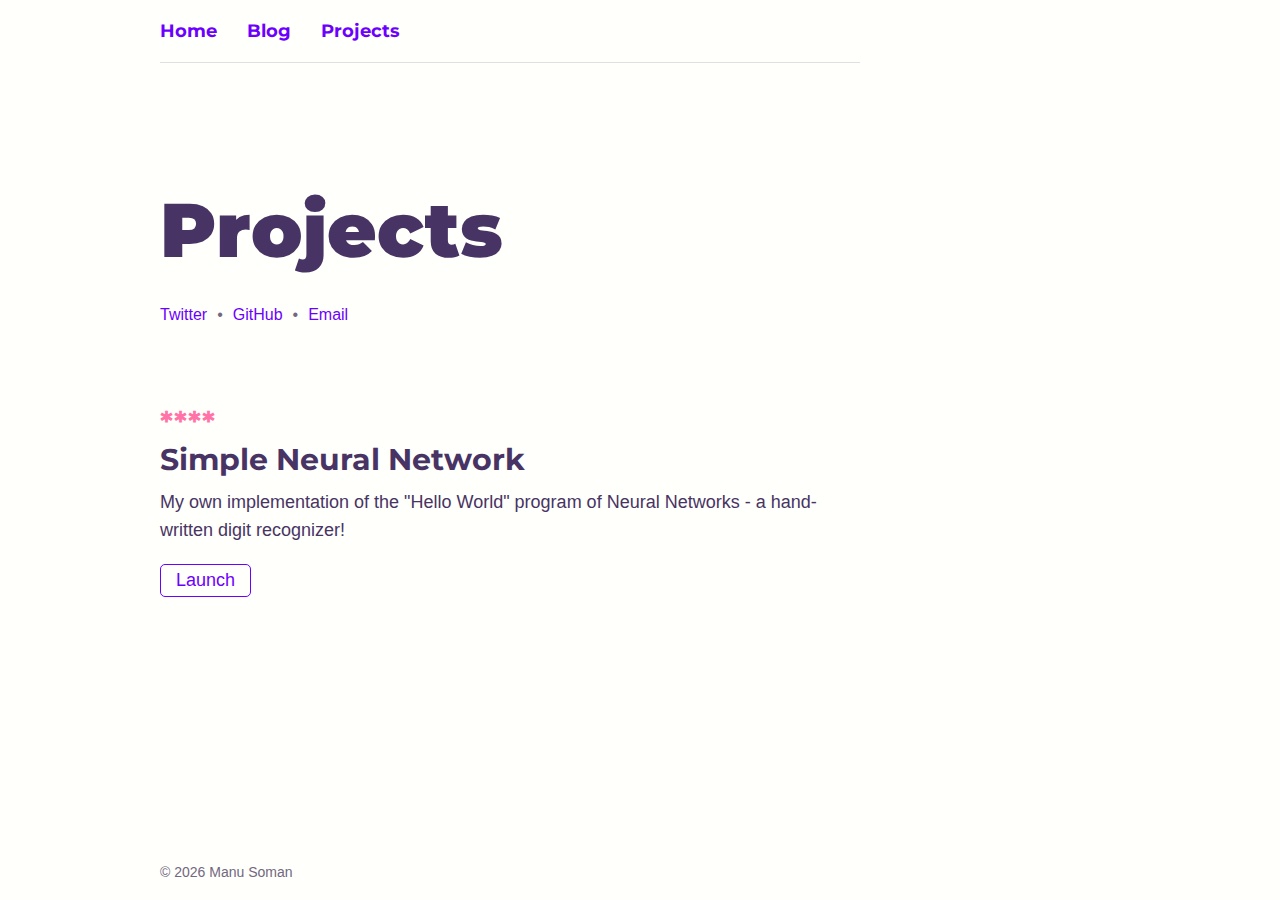
==== projects/index.html @ 5f552e90 "projects added" ====
<!DOCTYPE html>
<html lang="en">
<head>
    <meta charset="UTF-8">
    <meta name="viewport" content="width=device-width, initial-scale=1">
    <title>Manu Soman | Projects</title>
    <link rel="shortcut icon" type="image/x-icon" href="res/favicon.svg" />
    <link rel="stylesheet" href="../styles/common.css">
    <link rel="stylesheet" href="styles/index.css">
    <link rel="preconnect" href="https://fonts.gstatic.com">
    <link href="https://fonts.googleapis.com/css2?family=Montserrat:wght@700;900&display=swap" rel="stylesheet"> 
</head>
<body>

<header>
    <div class="main_frame">
        <ul id="topNav" class="no_bullet horizontal">
            <li>
                <a href="https://manusoman.github.io" class="textLink">Home</a>
            </li><li>
                <a href="https://manusoman.github.io/MindLogs" class="textLink">Blog</a>
            </li><li>
                <a href="https://manusoman.github.io/projects" class="textLink">Projects</a>
            </li>
        </ul>
      
        <h1>Projects</h1>
        <ul id="contacts" class="no_bullet horizontal">
            <li><a class="textLink" href="https://twitter.com/manu_221b">Twitter</a>
            </li><li><a class="textLink" href="https://github.com/manusoman">GitHub</a>
            </li><li><a class="textLink" href="mailto:mindlogs.blog@gmail.com">Email</a>
            </li>
        </ul>
    </div>
</header>

<main>
    <div class="main_frame">
        <ul class="no_bullet" id="projects">
            <li>
                <h2>Simple Neural Network</h2>
                <p>My own implementation of the "Hello World" program of Neural Networks - a hand-written digit recognizer!</p>
                <a class="launcher" target="_blank" href="#">Launch</a>
            </li>
        </ul>
    </div>
</main>

<footer>
    <div class="main_frame">
        <span id="copyright"></span>
    </div>
</footer>

<script>
    (function() {
        const copyright = document.getElementById('copyright');

        fetch('https://manusoman.github.io/MindLogs/settings.json')
        .then(res => res.json())
        .then(data => { copyright.innerHTML = `© ${ data.current_year } Manu Soman` })
        .catch(err => {
            copyright.innerHTML = `© ${ new Date().getFullYear() } Manu Soman`;
            console.error(err);
        });
    })();
</script>
</body>
</html>
---- styles/common.css ----
:root {
  --primary: #483464;
  --dark: #483464;
  --grey: #726880;
  --bg: #fffffb;
  --highLight: #deffa2;
  --flash: #fb337e;
  --flash_light: #ff73a7;
  --link: #a750ff;
  --tagColor: #48346480;
  --tagBG: #ffffc3;
  --linkColor: #6c00ff;
}

* {
margin: 0px;
padding: 0px;
border: none;
box-sizing: border-box;
}

html {
height: 100%;
font-family: arial, sans-serif;
font-size: 18px;
}

body {
min-height: 100%;
background-color: var(--bg);
}

ul.no_bullet {
list-style: none;
}

.horizontal > li {
display: inline-block;
}

a {
text-decoration: none;
}

h1, h2, h3 {
font-family: 'Montserrat', sans-serif;
}

h1, h2, h3, p {
color: var(--dark);
}

#topNav {
padding: 20px 0px;
border-bottom: 1px solid #e0e0e0;  
}

#topNav > li {
margin-right: 30px;
}

#topNav a {
font-family: 'Montserrat', sans-serif;
font-weight: 700;
}

.textLink {
color: var(--linkColor);
}

.tags > li {
padding: 5px 10px;
font-size: 14px;
border-radius: 4px;
color: var(--dark);
background-color: var(--tagBG);
}

.tags > li + li {
margin-left: 6px;
}

footer {
position: sticky;
margin-top: 76px;
padding: 20px 0px;
top: 100%;
font-family: arial, sans-serif;
font-size: 14px;
color: var(--dark);
}

#copyright {
color: var(--grey);
}
---- projects/styles/index.css ----
header {
  padding-bottom: 80px;
}

h1 {
  margin-bottom: 30px;
  font-size: 76px;
  font-weight: 900;
}

h2 {
  margin-bottom: 10px;
  font-size: 30px;
  font-weight: 700;
}

p {
  line-height: 28px;
}

.main_frame {
  padding-left: 160px;
  width: 100%;
  max-width: 860px;
}

@media screen and (max-width: 900px) {
  .main_frame {
    padding: 0px 100px;
  }
}

@media screen and (max-width: 700px) {
  .main_frame {
    padding: 0px 30px;
  }
}

#topNav {
  margin-bottom: 120px;
}

#contacts {
  font-size: 16px;
  color: var(--grey);
}

#contacts > li + li:before {
  content: "•";
  margin: 0px 10px;
}

#projects > li {
  margin-bottom: 50px;
}

#projects > li:before {
  content: "****";
  font-family: 'Montserrat', sans-serif;
  font-size: 30px;
  font-weight: 700;
  color: var(--flash_light);
}

#projects > li > .launcher {
  display: inline-block;
  margin-top: 20px;
  padding: 5px 15px;
  color: var(--linkColor);
  border: 1px solid var(--linkColor);
  border-radius: 5px;
}

#projects > li > .launcher:hover {
  color: white;
  background-color: var(--linkColor);
}
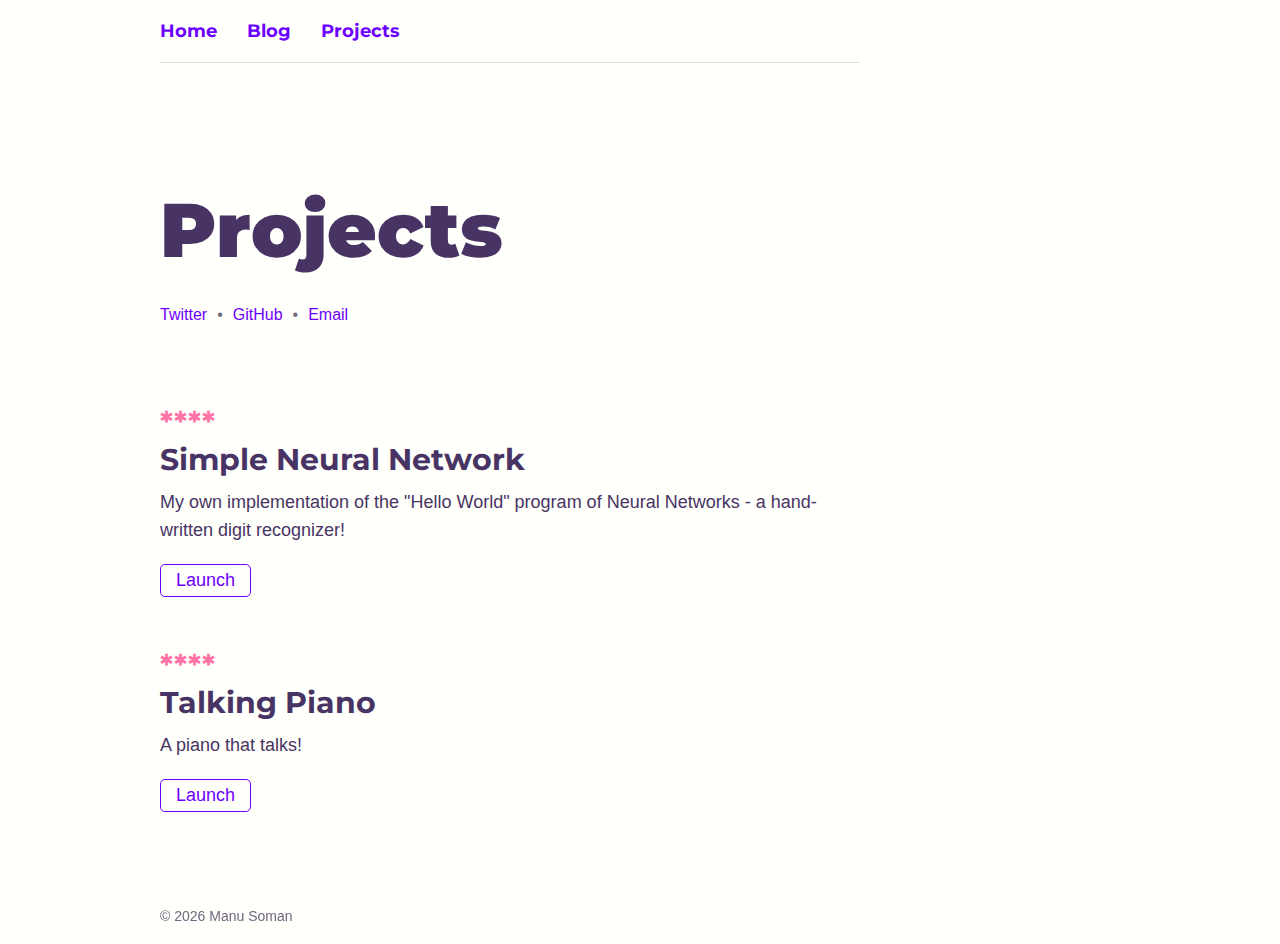
==== commit e53921d8: "Talking Piano added" ====
--- a/projects/index.html
+++ b/projects/index.html
@@ -40,7 +40,12 @@
             <li>
                 <h2>Simple Neural Network</h2>
                 <p>My own implementation of the "Hello World" program of Neural Networks - a hand-written digit recognizer!</p>
-                <a class="launcher" target="_blank" href="#">Launch</a>
+                <a class="launcher" target="_blank" href="https://manusoman.github.io/digit-recognizer/">Launch</a>
+            </li>
+            <li>
+                <h2>Talking Piano</h2>
+                <p>A piano that talks!</p>
+                <a class="launcher" target="_blank" href="https://manusoman.github.io/talking-piano/">Launch</a>
             </li>
         </ul>
     </div>
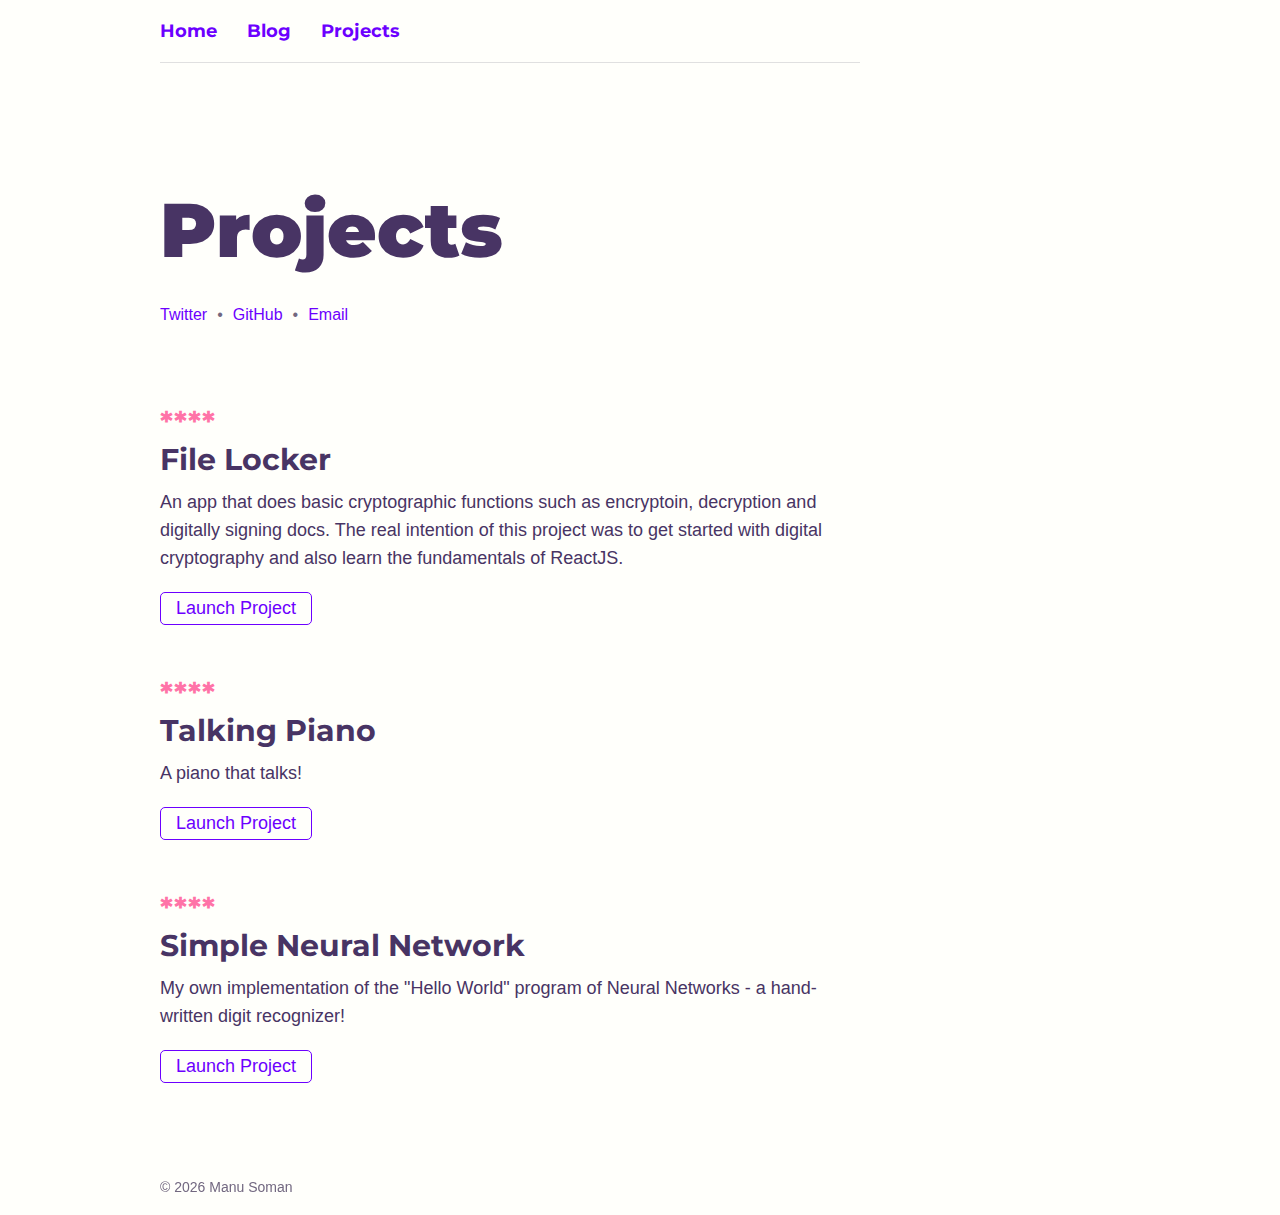
==== commit 6c958f1b: "File Locker project added" ====
--- a/projects/index.html
+++ b/projects/index.html
@@ -38,14 +38,19 @@
     <div class="main_frame">
         <ul class="no_bullet" id="projects">
             <li>
-                <h2>Simple Neural Network</h2>
-                <p>My own implementation of the "Hello World" program of Neural Networks - a hand-written digit recognizer!</p>
-                <a class="launcher" target="_blank" href="https://manusoman.github.io/digit-recognizer/">Launch</a>
+                <h2>File Locker</h2>
+                <p>An app that does basic cryptographic functions such as encryptoin, decryption and digitally signing docs. The real intention of this project was to get started with digital cryptography and also learn the fundamentals of ReactJS.</p>
+                <a class="launcher" target="_blank" href="https://manusoman.github.io/file-locker/">Launch Project</a>
             </li>
             <li>
                 <h2>Talking Piano</h2>
                 <p>A piano that talks!</p>
-                <a class="launcher" target="_blank" href="https://manusoman.github.io/talking-piano/">Launch</a>
+                <a class="launcher" target="_blank" href="https://manusoman.github.io/talking-piano/">Launch Project</a>
+            </li>
+            <li>
+                <h2>Simple Neural Network</h2>
+                <p>My own implementation of the "Hello World" program of Neural Networks - a hand-written digit recognizer!</p>
+                <a class="launcher" target="_blank" href="https://manusoman.github.io/digit-recognizer/">Launch Project</a>
             </li>
         </ul>
     </div>
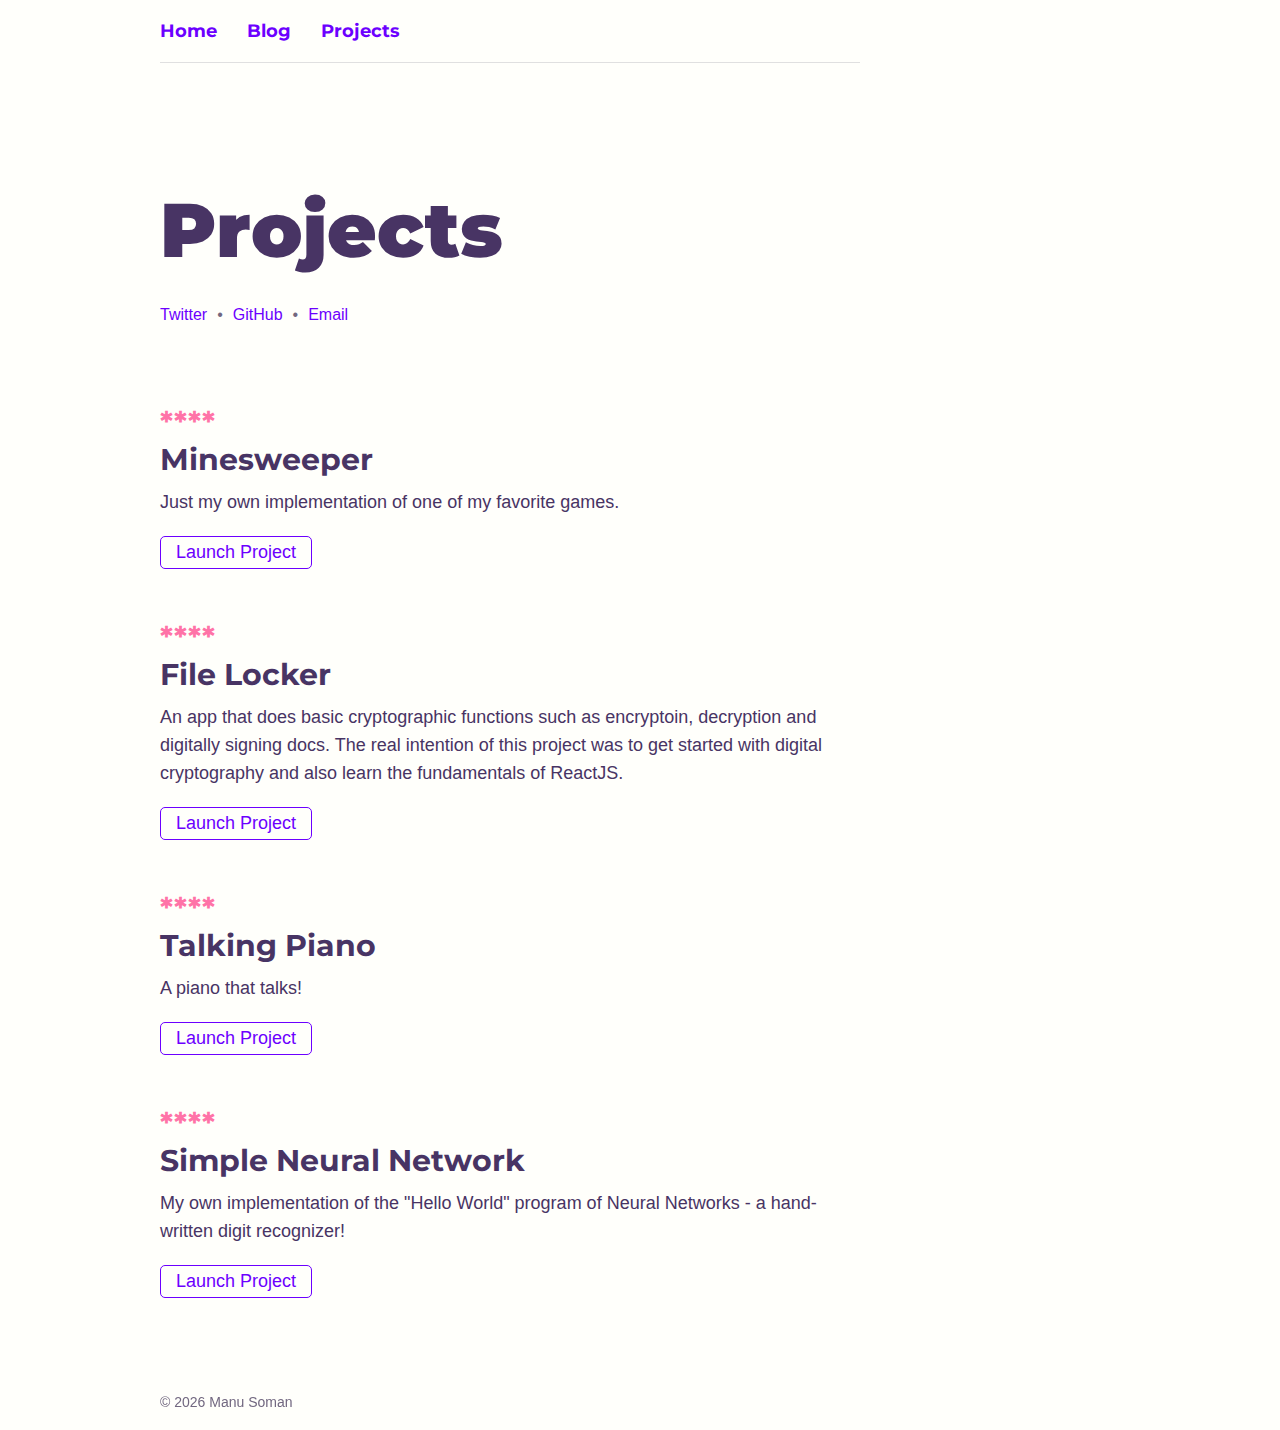
==== commit ef92b062: "Minesweeper project added" ====
--- a/projects/index.html
+++ b/projects/index.html
@@ -38,6 +38,11 @@
     <div class="main_frame">
         <ul class="no_bullet" id="projects">
             <li>
+                <h2>Minesweeper</h2>
+                <p>Just my own implementation of one of my favorite games.</p>
+                <a class="launcher" target="_blank" href="https://manusoman.github.io/minesweeper/">Launch Project</a>
+            </li>
+            <li>
                 <h2>File Locker</h2>
                 <p>An app that does basic cryptographic functions such as encryptoin, decryption and digitally signing docs. The real intention of this project was to get started with digital cryptography and also learn the fundamentals of ReactJS.</p>
                 <a class="launcher" target="_blank" href="https://manusoman.github.io/file-locker/">Launch Project</a>
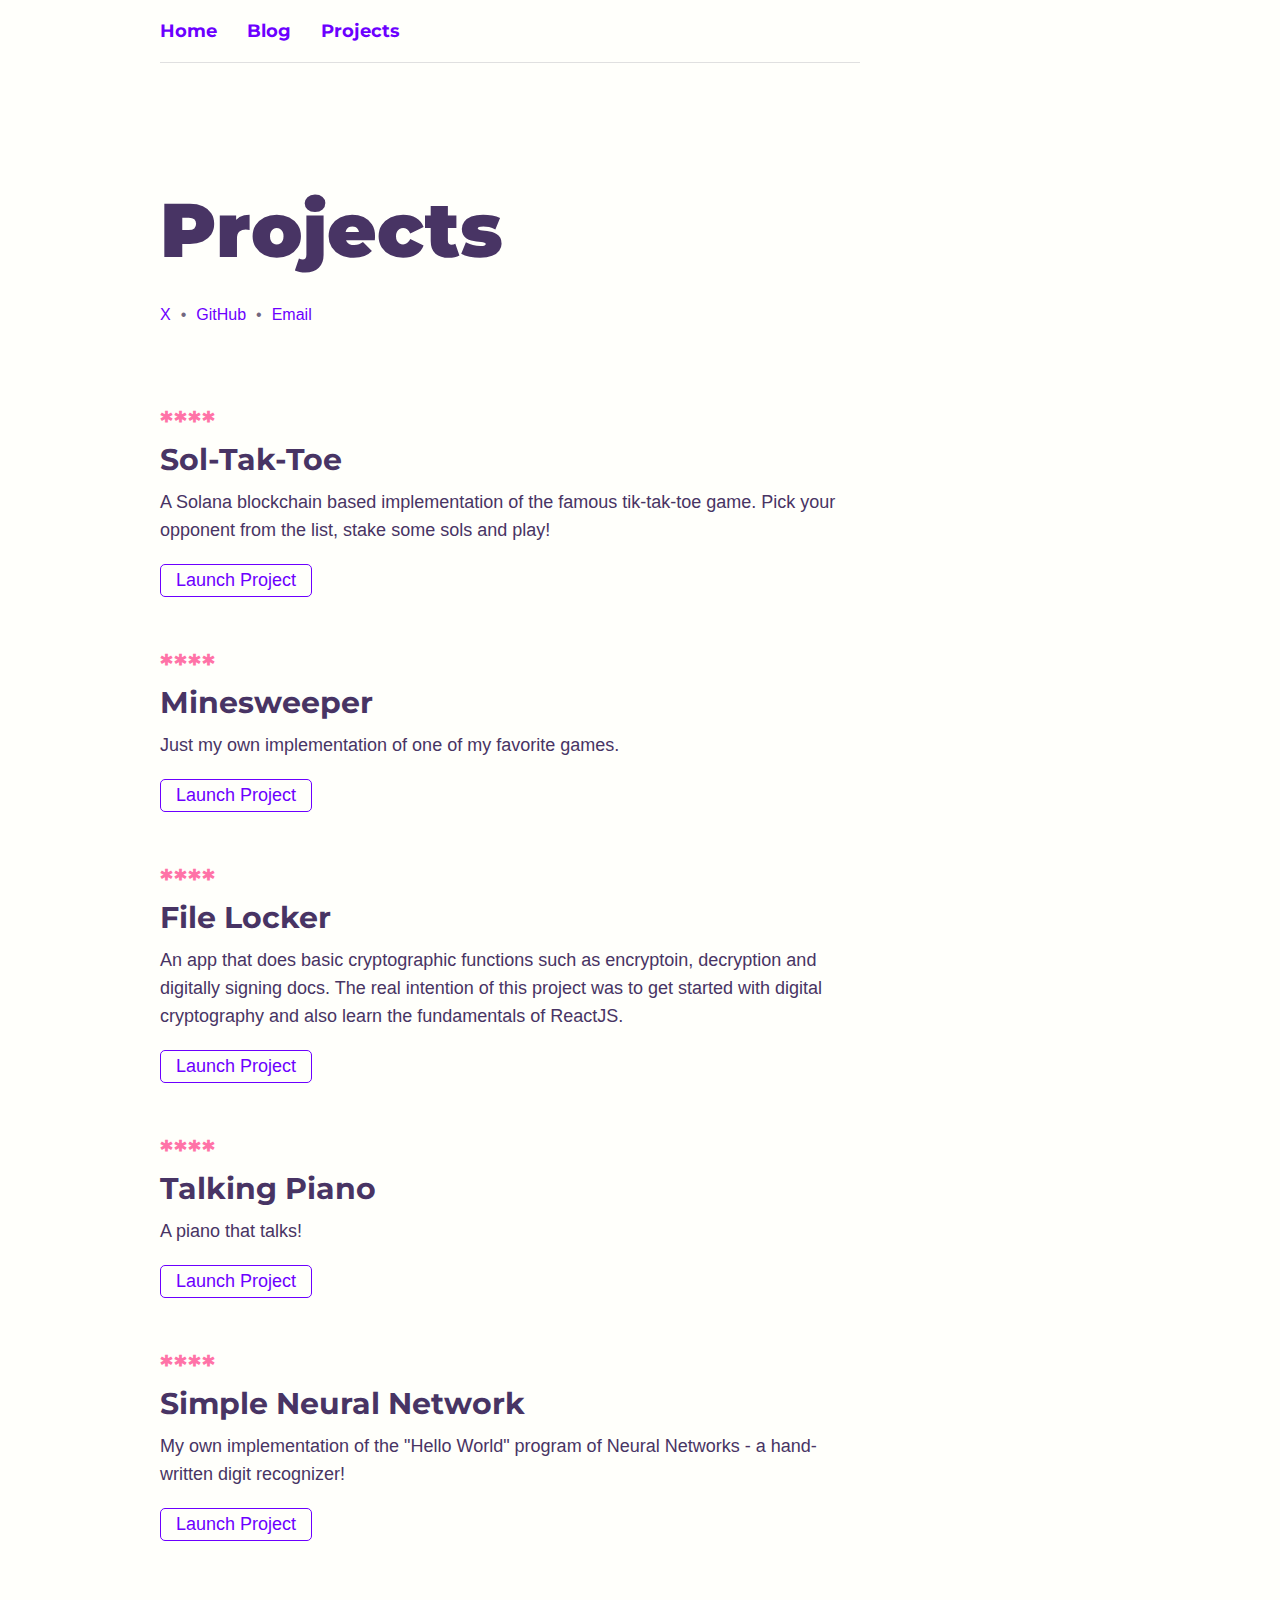
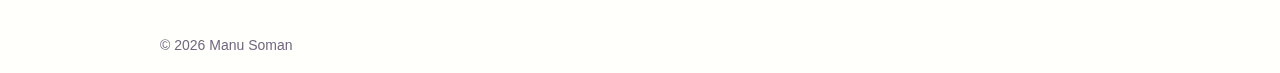
==== commit d5bbfe19: "added sol-tak-toe" ====
--- a/projects/index.html
+++ b/projects/index.html
@@ -1,84 +1,89 @@
-<!DOCTYPE html>
-<html lang="en">
-<head>
-    <meta charset="UTF-8">
-    <meta name="viewport" content="width=device-width, initial-scale=1">
-    <title>Manu Soman | Projects</title>
-    <link rel="shortcut icon" type="image/x-icon" href="res/favicon.svg" />
-    <link rel="stylesheet" href="../styles/common.css">
-    <link rel="stylesheet" href="styles/index.css">
-    <link rel="preconnect" href="https://fonts.gstatic.com">
-    <link href="https://fonts.googleapis.com/css2?family=Montserrat:wght@700;900&display=swap" rel="stylesheet"> 
-</head>
-<body>
-
-<header>
-    <div class="main_frame">
-        <ul id="topNav" class="no_bullet horizontal">
-            <li>
-                <a href="https://manusoman.github.io" class="textLink">Home</a>
-            </li><li>
-                <a href="https://manusoman.github.io/MindLogs" class="textLink">Blog</a>
-            </li><li>
-                <a href="https://manusoman.github.io/projects" class="textLink">Projects</a>
-            </li>
-        </ul>
-      
-        <h1>Projects</h1>
-        <ul id="contacts" class="no_bullet horizontal">
-            <li><a class="textLink" href="https://twitter.com/manu_221b">Twitter</a>
-            </li><li><a class="textLink" href="https://github.com/manusoman">GitHub</a>
-            </li><li><a class="textLink" href="mailto:mindlogs.blog@gmail.com">Email</a>
-            </li>
-        </ul>
-    </div>
-</header>
-
-<main>
-    <div class="main_frame">
-        <ul class="no_bullet" id="projects">
-            <li>
-                <h2>Minesweeper</h2>
-                <p>Just my own implementation of one of my favorite games.</p>
-                <a class="launcher" target="_blank" href="https://manusoman.github.io/minesweeper/">Launch Project</a>
-            </li>
-            <li>
-                <h2>File Locker</h2>
-                <p>An app that does basic cryptographic functions such as encryptoin, decryption and digitally signing docs. The real intention of this project was to get started with digital cryptography and also learn the fundamentals of ReactJS.</p>
-                <a class="launcher" target="_blank" href="https://manusoman.github.io/file-locker/">Launch Project</a>
-            </li>
-            <li>
-                <h2>Talking Piano</h2>
-                <p>A piano that talks!</p>
-                <a class="launcher" target="_blank" href="https://manusoman.github.io/talking-piano/">Launch Project</a>
-            </li>
-            <li>
-                <h2>Simple Neural Network</h2>
-                <p>My own implementation of the "Hello World" program of Neural Networks - a hand-written digit recognizer!</p>
-                <a class="launcher" target="_blank" href="https://manusoman.github.io/digit-recognizer/">Launch Project</a>
-            </li>
-        </ul>
-    </div>
-</main>
-
-<footer>
-    <div class="main_frame">
-        <span id="copyright"></span>
-    </div>
-</footer>
-
-<script>
-    (function() {
-        const copyright = document.getElementById('copyright');
-
-        fetch('https://manusoman.github.io/MindLogs/settings.json')
-        .then(res => res.json())
-        .then(data => { copyright.innerHTML = `© ${ data.current_year } Manu Soman` })
-        .catch(err => {
-            copyright.innerHTML = `© ${ new Date().getFullYear() } Manu Soman`;
-            console.error(err);
-        });
-    })();
-</script>
-</body>
-</html> 
+<!DOCTYPE html>
+<html lang="en">
+<head>
+    <meta charset="UTF-8">
+    <meta name="viewport" content="width=device-width, initial-scale=1">
+    <title>Manu Soman | Projects</title>
+    <link rel="shortcut icon" type="image/x-icon" href="res/favicon.svg" />
+    <link rel="stylesheet" href="../styles/common.css">
+    <link rel="stylesheet" href="styles/index.css">
+    <link rel="preconnect" href="https://fonts.gstatic.com">
+    <link href="https://fonts.googleapis.com/css2?family=Montserrat:wght@700;900&display=swap" rel="stylesheet"> 
+</head>
+<body>
+
+<header>
+    <div class="main_frame">
+        <ul id="topNav" class="no_bullet horizontal">
+            <li>
+                <a href="https://manusoman.github.io" class="textLink">Home</a>
+            </li><li>
+                <a href="https://manusoman.github.io/MindLogs" class="textLink">Blog</a>
+            </li><li>
+                <a href="https://manusoman.github.io/projects" class="textLink">Projects</a>
+            </li>
+        </ul>
+      
+        <h1>Projects</h1>
+        <ul id="contacts" class="no_bullet horizontal">
+            <li><a class="textLink" href="https://x.com/manu_221b">X</a>
+            </li><li><a class="textLink" href="https://github.com/manusoman">GitHub</a>
+            </li><li><a class="textLink" href="mailto:manu.naturep@gmail.com">Email</a>
+            </li>
+        </ul>
+    </div>
+</header>
+
+<main>
+    <div class="main_frame">
+        <ul class="no_bullet" id="projects">
+            <li>
+                <h2>Sol-Tak-Toe</h2>
+                <p>A Solana blockchain based implementation of the famous tik-tak-toe game. Pick your opponent from the list, stake some sols and play!</p>
+                <a class="launcher" target="_blank" href="https://manusoman.github.io/sol_tak_toe/">Launch Project</a>
+            </li>
+            <li>
+                <h2>Minesweeper</h2>
+                <p>Just my own implementation of one of my favorite games.</p>
+                <a class="launcher" target="_blank" href="https://manusoman.github.io/minesweeper/">Launch Project</a>
+            </li>
+            <li>
+                <h2>File Locker</h2>
+                <p>An app that does basic cryptographic functions such as encryptoin, decryption and digitally signing docs. The real intention of this project was to get started with digital cryptography and also learn the fundamentals of ReactJS.</p>
+                <a class="launcher" target="_blank" href="https://manusoman.github.io/file-locker/">Launch Project</a>
+            </li>
+            <li>
+                <h2>Talking Piano</h2>
+                <p>A piano that talks!</p>
+                <a class="launcher" target="_blank" href="https://manusoman.github.io/talking-piano/">Launch Project</a>
+            </li>
+            <li>
+                <h2>Simple Neural Network</h2>
+                <p>My own implementation of the "Hello World" program of Neural Networks - a hand-written digit recognizer!</p>
+                <a class="launcher" target="_blank" href="https://manusoman.github.io/digit-recognizer/">Launch Project</a>
+            </li>
+        </ul>
+    </div>
+</main>
+
+<footer>
+    <div class="main_frame">
+        <span id="copyright"></span>
+    </div>
+</footer>
+
+<script>
+    (function() {
+        const copyright = document.getElementById('copyright');
+
+        fetch('https://manusoman.github.io/MindLogs/settings.json')
+        .then(res => res.json())
+        .then(data => { copyright.innerHTML = `© ${ data.current_year } Manu Soman` })
+        .catch(err => {
+            copyright.innerHTML = `© ${ new Date().getFullYear() } Manu Soman`;
+            console.error(err);
+        });
+    })();
+</script>
+</body>
+</html> 
--- a/styles/common.css
+++ b/styles/common.css
@@ -1,95 +1,95 @@
-:root {
-  --primary: #483464;
-  --dark: #483464;
-  --grey: #726880;
-  --bg: #fffffb;
-  --highLight: #deffa2;
-  --flash: #fb337e;
-  --flash_light: #ff73a7;
-  --link: #a750ff;
-  --tagColor: #48346480;
-  --tagBG: #ffffc3;
-  --linkColor: #6c00ff;
-}
-
-* {
-margin: 0px;
-padding: 0px;
-border: none;
-box-sizing: border-box;
-}
-
-html {
-height: 100%;
-font-family: arial, sans-serif;
-font-size: 18px;
-}
-
-body {
-min-height: 100%;
-background-color: var(--bg);
-}
-
-ul.no_bullet {
-list-style: none;
-}
-
-.horizontal > li {
-display: inline-block;
-}
-
-a {
-text-decoration: none;
-}
-
-h1, h2, h3 {
-font-family: 'Montserrat', sans-serif;
-}
-
-h1, h2, h3, p {
-color: var(--dark);
-}
-
-#topNav {
-padding: 20px 0px;
-border-bottom: 1px solid #e0e0e0;  
-}
-
-#topNav > li {
-margin-right: 30px;
-}
-
-#topNav a {
-font-family: 'Montserrat', sans-serif;
-font-weight: 700;
-}
-
-.textLink {
-color: var(--linkColor);
-}
-
-.tags > li {
-padding: 5px 10px;
-font-size: 14px;
-border-radius: 4px;
-color: var(--dark);
-background-color: var(--tagBG);
-}
-
-.tags > li + li {
-margin-left: 6px;
-}
-
-footer {
-position: sticky;
-margin-top: 76px;
-padding: 20px 0px;
-top: 100%;
-font-family: arial, sans-serif;
-font-size: 14px;
-color: var(--dark);
-}
-
-#copyright {
-color: var(--grey);
+:root {
+  --primary: #483464;
+  --dark: #483464;
+  --grey: #726880;
+  --bg: #fffffb;
+  --highLight: #deffa2;
+  --flash: #fb337e;
+  --flash_light: #ff73a7;
+  --link: #a750ff;
+  --tagColor: #48346480;
+  --tagBG: #ffffc3;
+  --linkColor: #6c00ff;
+}
+
+* {
+margin: 0px;
+padding: 0px;
+border: none;
+box-sizing: border-box;
+}
+
+html {
+height: 100%;
+font-family: arial, sans-serif;
+font-size: 18px;
+}
+
+body {
+min-height: 100%;
+background-color: var(--bg);
+}
+
+ul.no_bullet {
+list-style: none;
+}
+
+.horizontal > li {
+display: inline-block;
+}
+
+a {
+text-decoration: none;
+}
+
+h1, h2, h3 {
+font-family: 'Montserrat', sans-serif;
+}
+
+h1, h2, h3, p {
+color: var(--dark);
+}
+
+#topNav {
+padding: 20px 0px;
+border-bottom: 1px solid #e0e0e0;  
+}
+
+#topNav > li {
+margin-right: 30px;
+}
+
+#topNav a {
+font-family: 'Montserrat', sans-serif;
+font-weight: 700;
+}
+
+.textLink {
+color: var(--linkColor);
+}
+
+.tags > li {
+padding: 5px 10px;
+font-size: 14px;
+border-radius: 4px;
+color: var(--dark);
+background-color: var(--tagBG);
+}
+
+.tags > li + li {
+margin-left: 6px;
+}
+
+footer {
+position: sticky;
+margin-top: 76px;
+padding: 20px 0px;
+top: 100%;
+font-family: arial, sans-serif;
+font-size: 14px;
+color: var(--dark);
+}
+
+#copyright {
+color: var(--grey);
 }--- a/projects/styles/index.css
+++ b/projects/styles/index.css
@@ -1,77 +1,77 @@
-header {
-  padding-bottom: 80px;
-}
-
-h1 {
-  margin-bottom: 30px;
-  font-size: 76px;
-  font-weight: 900;
-}
-
-h2 {
-  margin-bottom: 10px;
-  font-size: 30px;
-  font-weight: 700;
-}
-
-p {
-  line-height: 28px;
-}
-
-.main_frame {
-  padding-left: 160px;
-  width: 100%;
-  max-width: 860px;
-}
-
-@media screen and (max-width: 900px) {
-  .main_frame {
-    padding: 0px 100px;
-  }
-}
-
-@media screen and (max-width: 700px) {
-  .main_frame {
-    padding: 0px 30px;
-  }
-}
-
-#topNav {
-  margin-bottom: 120px;
-}
-
-#contacts {
-  font-size: 16px;
-  color: var(--grey);
-}
-
-#contacts > li + li:before {
-  content: "•";
-  margin: 0px 10px;
-}
-
-#projects > li {
-  margin-bottom: 50px;
-}
-
-#projects > li:before {
-  content: "****";
-  font-family: 'Montserrat', sans-serif;
-  font-size: 30px;
-  font-weight: 700;
-  color: var(--flash_light);
-}
-
-#projects > li > .launcher {
-  display: inline-block;
-  margin-top: 20px;
-  padding: 5px 15px;
-  color: var(--linkColor);
-  border: 1px solid var(--linkColor);
-  border-radius: 5px;
-}
-
-#projects > li > .launcher:hover {
-  color: white;
-  background-color: var(--linkColor);
+header {
+  padding-bottom: 80px;
+}
+
+h1 {
+  margin-bottom: 30px;
+  font-size: 76px;
+  font-weight: 900;
+}
+
+h2 {
+  margin-bottom: 10px;
+  font-size: 30px;
+  font-weight: 700;
+}
+
+p {
+  line-height: 28px;
+}
+
+.main_frame {
+  padding-left: 160px;
+  width: 100%;
+  max-width: 860px;
+}
+
+@media screen and (max-width: 900px) {
+  .main_frame {
+    padding: 0px 100px;
+  }
+}
+
+@media screen and (max-width: 700px) {
+  .main_frame {
+    padding: 0px 30px;
+  }
+}
+
+#topNav {
+  margin-bottom: 120px;
+}
+
+#contacts {
+  font-size: 16px;
+  color: var(--grey);
+}
+
+#contacts > li + li:before {
+  content: "•";
+  margin: 0px 10px;
+}
+
+#projects > li {
+  margin-bottom: 50px;
+}
+
+#projects > li:before {
+  content: "****";
+  font-family: 'Montserrat', sans-serif;
+  font-size: 30px;
+  font-weight: 700;
+  color: var(--flash_light);
+}
+
+#projects > li > .launcher {
+  display: inline-block;
+  margin-top: 20px;
+  padding: 5px 15px;
+  color: var(--linkColor);
+  border: 1px solid var(--linkColor);
+  border-radius: 5px;
+}
+
+#projects > li > .launcher:hover {
+  color: white;
+  background-color: var(--linkColor);
 }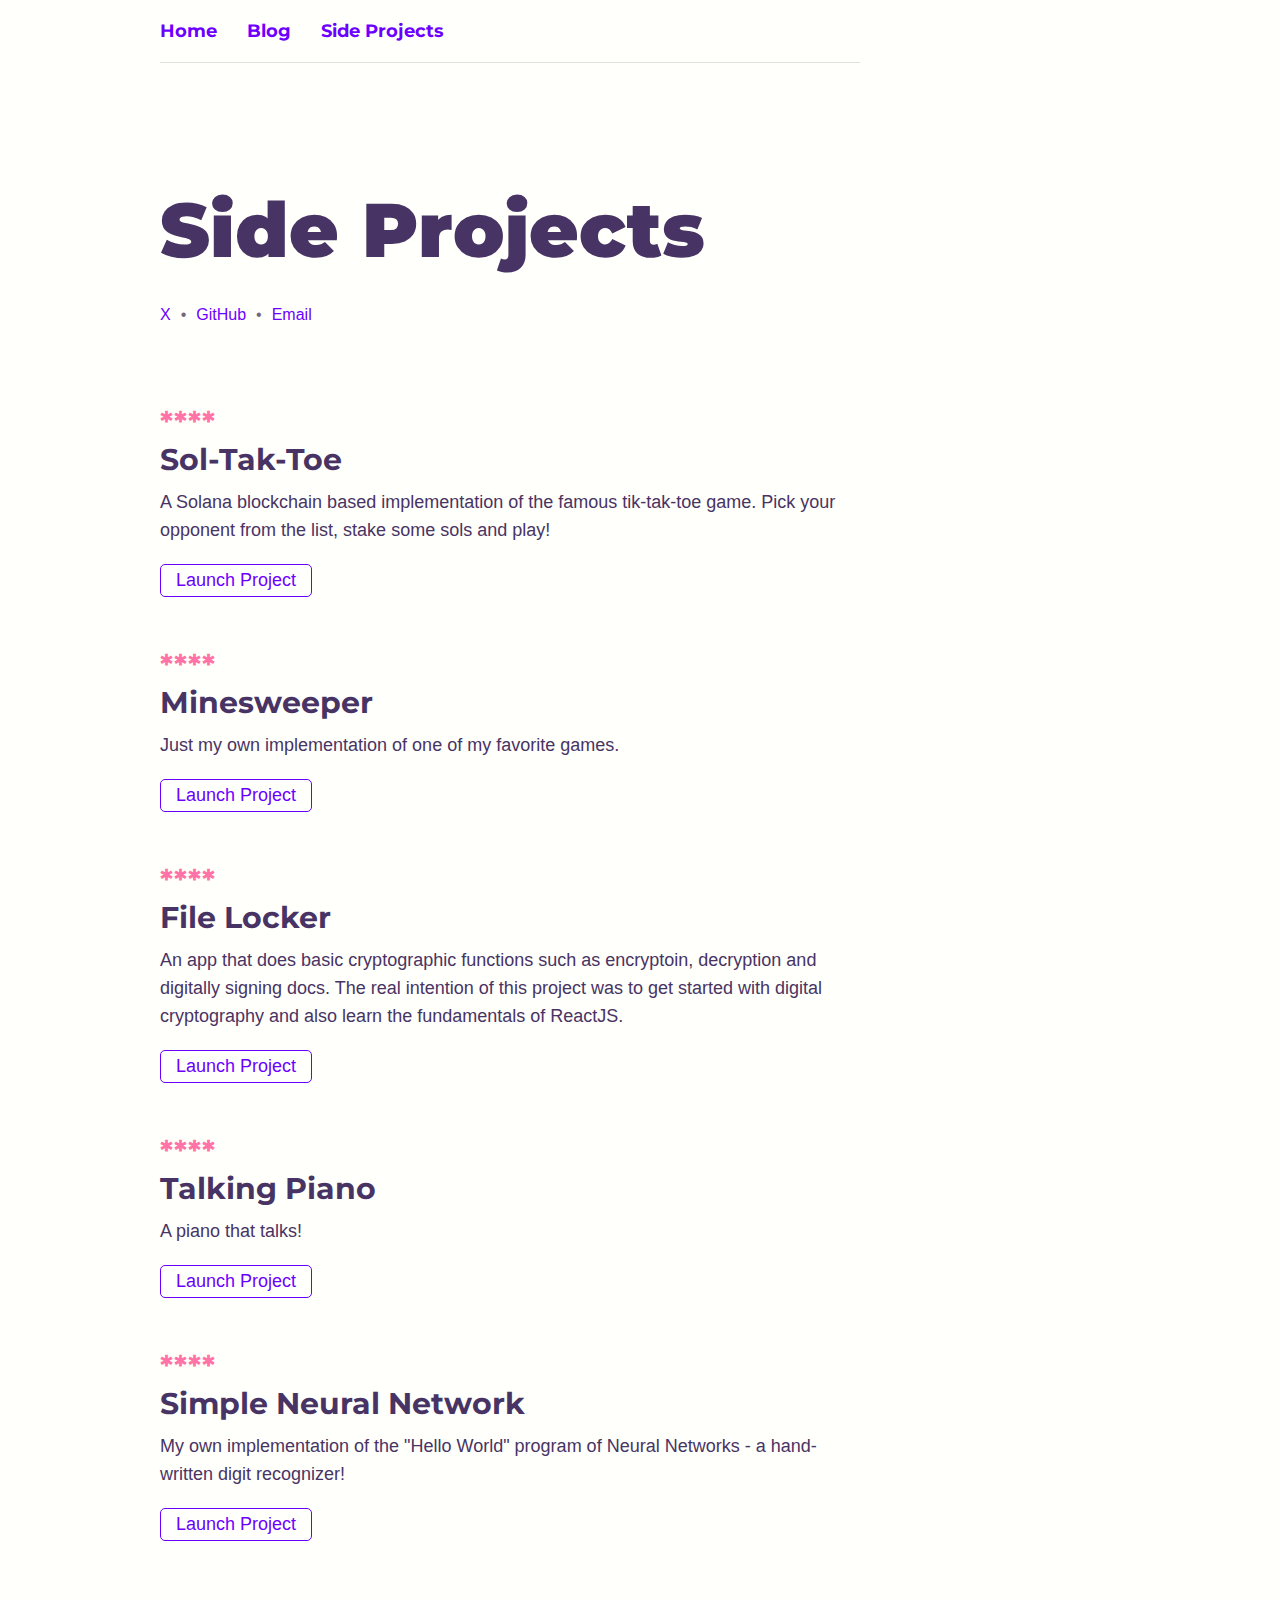
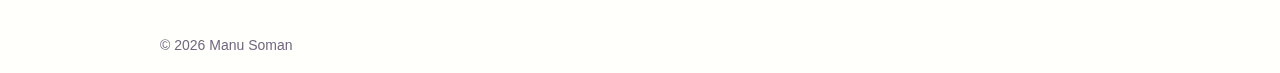
==== commit 6e776f6f: "renamed projects to side projects" ====
--- a/projects/index.html
+++ b/projects/index.html
@@ -3,7 +3,7 @@
 <head>
     <meta charset="UTF-8">
     <meta name="viewport" content="width=device-width, initial-scale=1">
-    <title>Manu Soman | Projects</title>
+    <title>Manu Soman | Side Projects</title>
     <link rel="shortcut icon" type="image/x-icon" href="res/favicon.svg" />
     <link rel="stylesheet" href="../styles/common.css">
     <link rel="stylesheet" href="styles/index.css">
@@ -20,11 +20,11 @@
             </li><li>
                 <a href="https://manusoman.github.io/MindLogs" class="textLink">Blog</a>
             </li><li>
-                <a href="https://manusoman.github.io/projects" class="textLink">Projects</a>
+                <a href="https://manusoman.github.io/projects" class="textLink">Side Projects</a>
             </li>
         </ul>
       
-        <h1>Projects</h1>
+        <h1>Side Projects</h1>
         <ul id="contacts" class="no_bullet horizontal">
             <li><a class="textLink" href="https://x.com/manu_221b">X</a>
             </li><li><a class="textLink" href="https://github.com/manusoman">GitHub</a>
